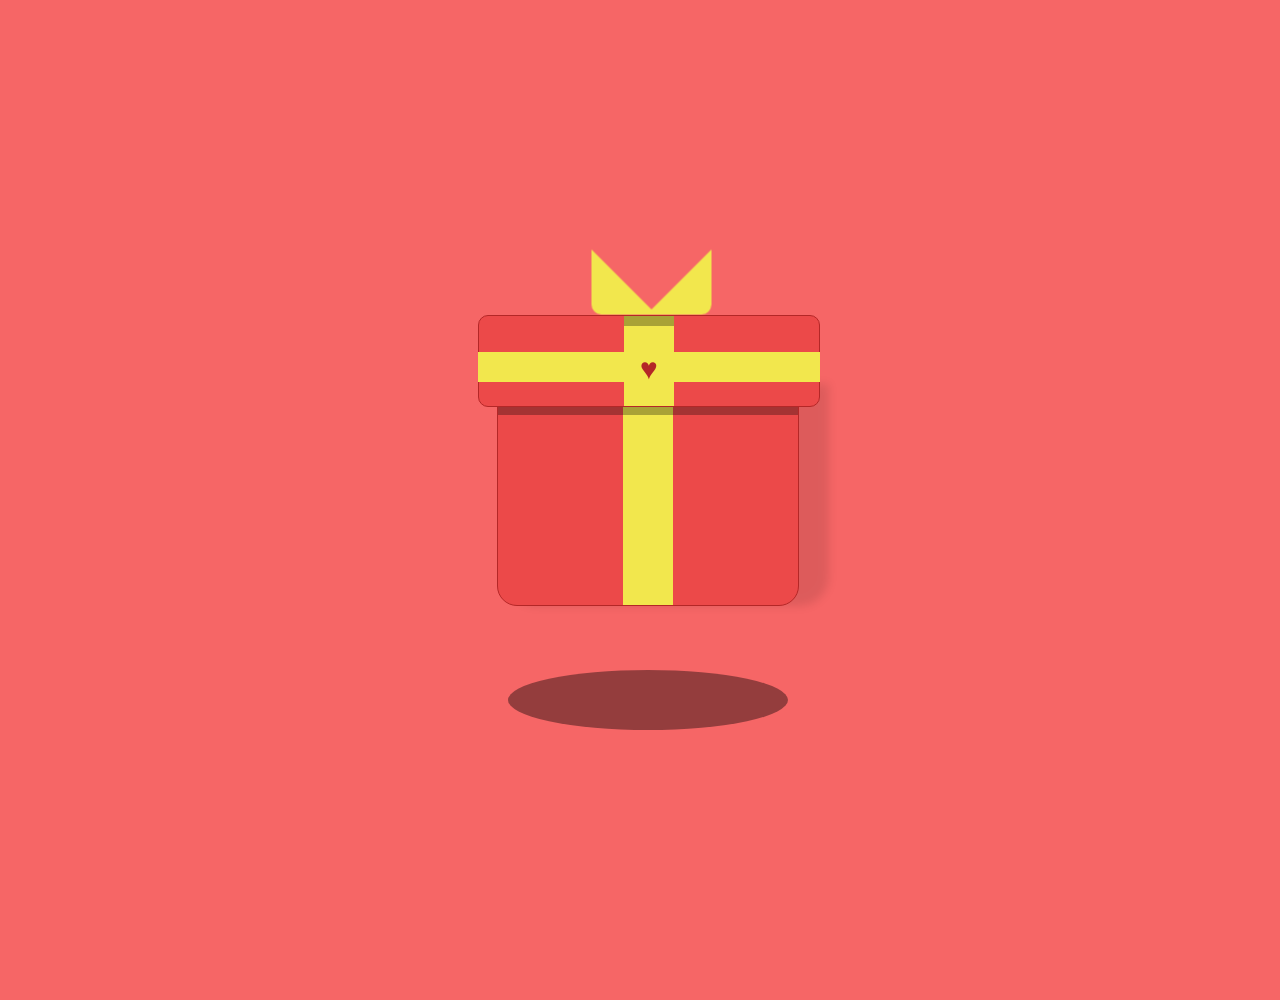
==== happyBirthDay/index.html @ b7a2c421 "sn" ====
<!DOCTYPE html>
<html lang="en">
<head>
    <meta charset="UTF-8">
    <meta name="viewport" content="width=device-width, initial-scale=1.0">
    <script type="module" src="./js/main.js"></script>
    <link rel="stylesheet" href="stylecss/style.css">
    <title>Sinh nhaat vui ve</title>
</head>
<body>
    <div class="container">
        <div id="wrapper">

            <div class="letter">
                <div class="heading">Happy birthday </div>
                <div class="img">
                    <img src="./img/2.gif" class="img1">
                    <img src="./img/2.gif" class="img2">
                </div>
                <div id="cake">
                    <div class="cake1"></div>
                    <div class="cake2"></div>
                    <div class="candle"></div>
                    <div class="holder"></div>
                    <div class="chocolate"></div>
                    <div class="flame"></div>
                </div>
                    
            </div>
        </div>
        <div class="gift_box">
            <div class="click">
                <div class="open"></div>
            </div>
        </div>
        <div class="shadow"></div>
        
        
    </div>
</body>
</html>
---- happyBirthDay/stylecss/style.css ----
body {
    background-color: rgb(246, 102, 102);
    min-height: 100vh;
    max-width: 500vw;
}
.drop {
    position: absolute;
    top: -10%;
    width: 20px;
    height: 50px;
    /* border-radius: 60%; */
    box-shadow: inset -10px 0px rgba(0, 0, 0, 0.3);
    background-color: #b42727;
    z-index: 2;
    animation: balloon 1s  forwards;
}
@keyframes balloon {
    0%{
        transform: translateY(0);
    }
    100%{
        transform: translateY(-200px);
    }
    0%{}
}
/* .drop::before {
    content: "";
    position: absolute;
    border-bottom: 10px solid #b42727;
    border-top: 30px solid transparent;
    border-left: 10px solid transparent;
    border-right: 10px solid transparent;
    top: 47px;
    left: 25px;
    z-index: 1;
}
.drop::after {
    content: "";
    position: absolute;
    width: 1px;
    height: 70px;
    background-color: aliceblue;
    left: 33px;
    top: 80px;
    z-index: 0;
} */
.container {
    width: 100%;
    height: 100%;
    display: flex;
    justify-content: center;
    align-items: center;
    position: absolute;
    top: 100px;
}
.container .gift_box {
    position: absolute;
    background-color: rgb(236, 73, 73);
    height: 200px;
    width: 300px;
    animation: gift 4s infinite forwards;
    border: 1px solid #b42727;
    border-bottom-left-radius: 20px;
    border-bottom-right-radius: 20px;
    box-shadow: 20px -10px 10px 10px rgba(0, 0, 0, 0.1);
}

@keyframes gift {
    0%{
        transform: translateY(-45px) rotateY(0deg);
    }
    50%{
        transform: translateY(0px) rotateY(30deg) ;
    }
    100%{transform: translateY(-45px) rotateY(0deg) ;
}
}
.gift_box::before {
    content: "";
    position: absolute;
    width: 50px;
    height: 200px;
    background-color: rgb(242, 231, 77);
    left: 125px;
}
.gift_box::after {
    content: "";
    position: absolute;
    box-shadow: inset 0 10px rgba(0, 0, 0, 0.3);
    width: 100%;
    height: 200px;
}

.click {
    position: absolute;
    background: rgb(236, 73, 73);
    height: 200px;
    width: 340px;
    height: 90px;
    border-radius: 10px;
    top: -90px;
    left: -20px;
    cursor: pointer;
    z-index: 1;
    border: 1px solid #b42727;
    /* background-color: #e06489; */


}
.click.active {
    animation: active 2s forwards;
}
.open {
    width: 30px;
    height: 30px;
    position: absolute;
    left: 40%;
    top: 40%;
    font-size: 30px;
    font-weight: bold;
    color: #291f1f;
}
.open::before {
    content: "♥️";
    position: absolute;
    width: 342px;
    height: 30px;
    background-color: rgb(242, 231, 77);
    left: -137px;
    text-align: center;
    color: #b42727;
}
@keyframes active {
    0%{
        transform:  translateY(0px) rotate(0deg);
        opacity: 1;
    }
    100%{
        transform:  translateY(-250px) rotate(-60deg) translateX(-100px) translateY(-100px);
        opacity: 0;
    }
}
.click::before {
    content: '';
    position: absolute;
    width: 50px;
    height: 90px;
    background-color: rgb(242, 231, 77);
    left: 145px;
    box-shadow: inset 0 10px rgba(0, 0, 0, 0.3);

}
.click::after {
    content: "";
    position: absolute;
    width: 5px;
    height: 0;
    border-bottom: 60px solid rgb(242, 231, 77);
    border-bottom-left-radius: 10px;
    border-top-left-radius: 10px;
    border-top: 60px solid rgb(242, 231, 77);
    border-left: 0px solid transparent;
    border-right: 60px solid transparent;
    transform: rotate(-90deg);
    top: -94px;
    left: 140px;
    box-shadow: inset 10px 10px 10px rgba(0, 0, 0, 0.3);

}
.shadow {
    width: 280px;
    height: 60px;
    background-color: rgba(0, 0, 0, 0.4);
    border-radius: 60%;
    margin-top: 300px;
    animation: shadow 4s infinite;
    
}
@keyframes shadow {
    0%{
        transform: translateY(0px) rotateY(30deg);
    }
    50%{
        transform: translateY(-20px) rotateY(0deg);
    }
    100%{transform: translateY(0px) rotateY(30deg);
    }
}
.letter {
    opacity: 0;
}
.heading {
    position: absolute;
    top: 0px;
    z-index: 15;
    font-family: cursive;
    font-weight: bold;
    font-size: 70px;
    color: #b42727;
    left: 40%;
}
.img{
    /* background-color: #b42727; */
    position: absolute;
    top: 100px;
    left: 40%;
    height: 500px;
    width: 500px;

}
.img .img1, .img2 {
    height: 300px;
    width: auto;
    top: 250px;
}
.img .img1 {
    position: absolute;
    /* background-color: aquamarine; */
    transform: rotate(-270deg);
    left: -50%;
}
.img .img2 {
    position: absolute;
    right: -50%;
}
#cake {
    position: absolute;
    top: 45%;
    left: 42%;
}
#cake .holder {
    background-color: aliceblue;
    width: 450px;
    height: 150px;
    border-radius: 60%;
    position: absolute;
}
.cake1 {
    background-color: rgb(243, 216, 180);
    position: absolute;
    width: 350px;
    height: 150px;
    left: 50px;
    top: -30px;
    z-index: 1;
    border-bottom-left-radius: 60%;
    border-bottom-right-radius: 60%;
    /* box-shadow: inset -70px 2px rgba(245, 243, 243, 0.7); */
}
.cake1::before {
    content: "";
    position: absolute;
    background-color: rgb(131, 91, 30);
    height: 100px;
    width: 350px;
    top: -50px;
    border-radius: 60%;
    z-index: 4;
    
}
.cake2 {
    background-color: rgb(243, 216, 180);
    position: absolute;
    width: 300px;
    height: 100px;
    left: 75px;
    top: -100px;
    z-index: 6;
    border-bottom-left-radius: 55%;
    border-bottom-right-radius: 55%;
}
.cake2::before {
    content: "";
    text-align: center;
    position: absolute;
    background-color: rgb(245, 199, 138);
    height: 100px;
    width: 300px;
    top: -50px;
    border-radius: 60%;
    z-index: 5;
}
.cake2::after {
    content: "";
    position: absolute;
    width: 40px;
    height: 50px;
    background-color: rgb(231, 71, 71);
    border-radius: 50% 50% 50% 50%/ 0 0 100% 100%;
    box-shadow: 30px 20px rgb(231, 71, 71), 60px 10px rgb(231, 71, 71), 90px 20px rgb(231, 71, 71), 130px 35px rgb(231, 71, 71), 160px 20px rgb(231, 71, 71), 190px 20px rgb(231, 71, 71),220px 10px rgb(231, 71, 71),250px 20px rgb(231, 71, 71), 260px 2px rgb(231, 71, 71);

}
.chocolate {
    position: absolute;
    width: 60px;
    height: 60px;
    background-color: rgb(131, 91, 30);
    border-radius: 50% 50% 50% 50%/ 0% 0% 100% 100%;
    left: 50px;
    top: -30px;
    z-index: 1;
    box-shadow: 50px 20px rgb(131, 91, 30), 100px 10px rgb(131, 91, 30), 150px 30px rgb(131, 91, 30), 200px 20px rgb(131, 91, 30), 250px 35px rgb(131, 91, 30), 290px 0px rgb(131, 91, 30);
}
.candle {
    position: absolute;
    z-index: 7;
    background-color: #f09d9d;
    height: 100px;
    width: 20px;
    top: -210px;
    left: 210px;
    border-radius: 5px;
}
.flame {
    position: absolute;
    width: 5px;
    height: 40px;
    background-color: #000000;
    top: -250px;
    left: 217px;
    z-index: 8;
}
.flame::before {
    content: "";
    position: absolute;
    width: 20px;
    height: 45px;
    background-color: #e67d38;
    border-radius: 60%;
    top: -15px;
    left: -7px;
    box-shadow: 0px -10px 20px 10px #f0875d;
    
}
.flame::after {
    content: "";
    position: absolute;
    width: 20px;
    height: 45px;
    background-color: #eb6c17;
    border-radius: 60%;
    top: -15px;
    left: -7px;
    box-shadow: 0px -10px 20px 10px #e2551d;
    animation: flame 1s infinite;
    
}
@keyframes flame {
    0%{
        transform: rotateY(-90deg) scale(0.4);
    }
    100%{
        transform: scale(0.6);
    }
}
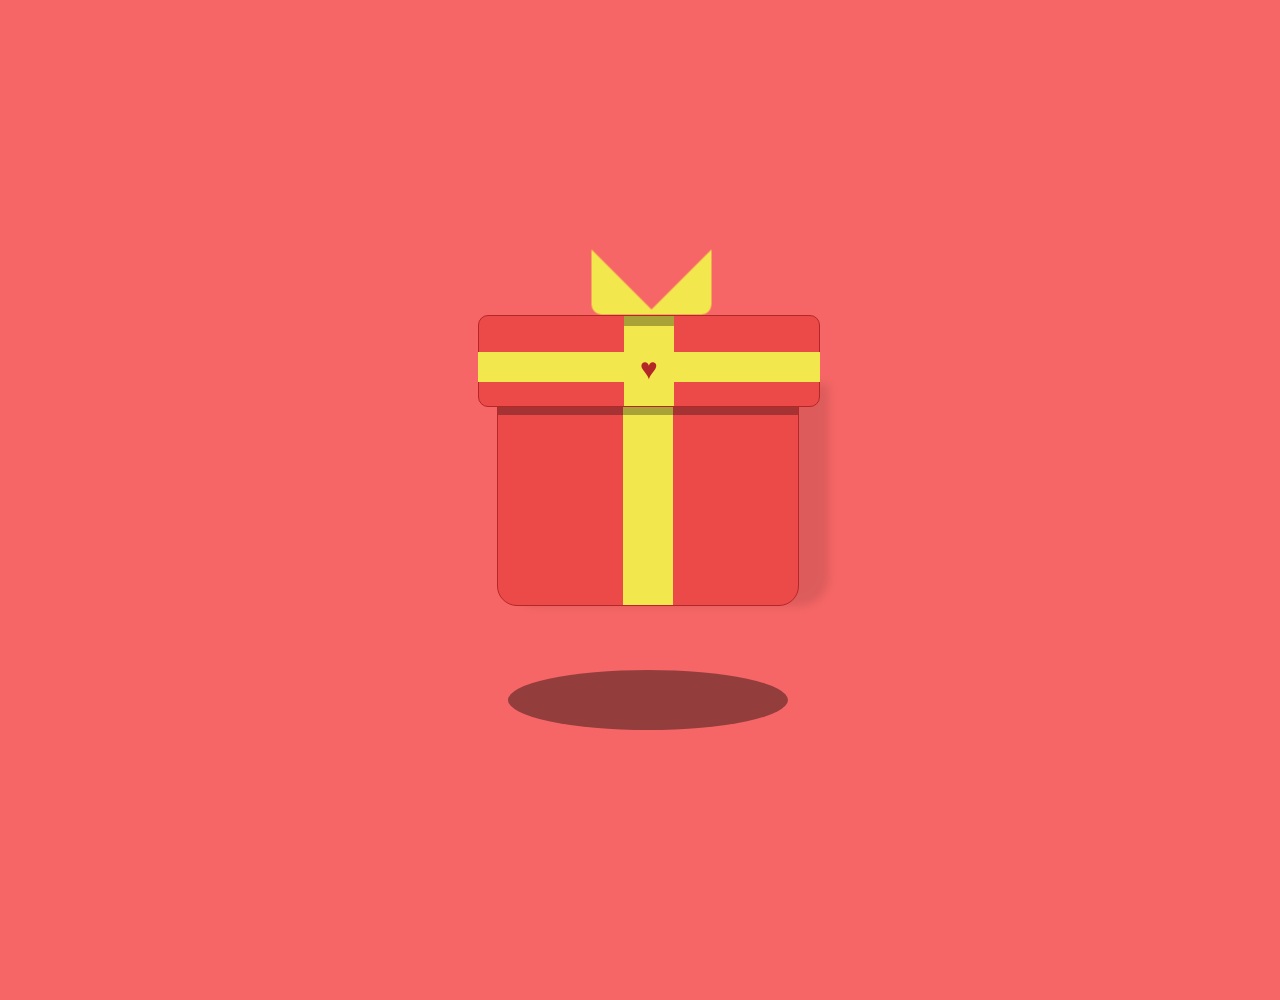
==== commit afd802a8: "happy" ====
--- a/happyBirthDay/index.html
+++ b/happyBirthDay/index.html
@@ -12,7 +12,7 @@
         <div id="wrapper">
 
             <div class="letter">
-                <div class="heading">Happy birthday </div>
+                <div class="heading">Happy Birthday🎂</div>
                 <div class="img">
                     <img src="./img/2.gif" class="img1">
                     <img src="./img/2.gif" class="img2">
@@ -20,12 +20,18 @@
                 <div id="cake">
                     <div class="cake1"></div>
                     <div class="cake2"></div>
+                    <div class="cake3"></div>
                     <div class="candle"></div>
                     <div class="holder"></div>
                     <div class="chocolate"></div>
                     <div class="flame"></div>
                 </div>
-                    
+                <div class="card"></div>
+                        <div class="card text">
+                            <h1>Lời nhắn !</h1>
+                            <h4>Chúc bạn có một buoiir sinh nhật thật hạnh phúc. Chúc bạn ngày càng xinh đẹp hơn ở tuổi 21
+                            </h4>
+                        </div>                    
             </div>
         </div>
         <div class="gift_box">
--- a/happyBirthDay/stylecss/style.css
+++ b/happyBirthDay/stylecss/style.css
@@ -2,49 +2,31 @@
 body {
     background-color: rgb(246, 102, 102);
     min-height: 100vh;
-    max-width: 500vw;
+    max-width: 700px;
+    /* position: relative; */
 }
 .drop {
     position: absolute;
     top: -10%;
-    width: 20px;
-    height: 50px;
+    /* width: 50px;
+    height: 50px; */
     /* border-radius: 60%; */
-    box-shadow: inset -10px 0px rgba(0, 0, 0, 0.3);
-    background-color: #b42727;
-    z-index: 2;
-    animation: balloon 1s  forwards;
+    /* background-color: #b42727; */
+    z-index: 0;
+    animation: balloon 10s  forwards;
 }
 @keyframes balloon {
     0%{
-        transform: translateY(0);
+        transform: translateY(0) rotate(90deg);
+    }
+    90%{
+        transform: translateY(1000px) rotate(-90deg);
     }
     100%{
-        transform: translateY(-200px);
-    }
-    0%{}
-}
-/* .drop::before {
-    content: "";
-    position: absolute;
-    border-bottom: 10px solid #b42727;
-    border-top: 30px solid transparent;
-    border-left: 10px solid transparent;
-    border-right: 10px solid transparent;
-    top: 47px;
-    left: 25px;
-    z-index: 1;
-}
-.drop::after {
-    content: "";
-    position: absolute;
-    width: 1px;
-    height: 70px;
-    background-color: aliceblue;
-    left: 33px;
-    top: 80px;
-    z-index: 0;
-} */
+        opacity: 0;
+    }
+}
+
 .container {
     width: 100%;
     height: 100%;
@@ -189,6 +171,7 @@
 }
 .letter {
     opacity: 0;
+    /* position: absolute; */
 }
 .heading {
     position: absolute;
@@ -197,11 +180,11 @@
     font-family: cursive;
     font-weight: bold;
     font-size: 70px;
-    color: #b42727;
+    color: #e22f2f;
     left: 40%;
+    /* text-transform: uppercase; */
 }
 .img{
-    /* background-color: #b42727; */
     position: absolute;
     top: 100px;
     left: 40%;
@@ -228,6 +211,7 @@
     position: absolute;
     top: 45%;
     left: 42%;
+    opacity: 1;
 }
 #cake .holder {
     background-color: aliceblue;
@@ -251,7 +235,7 @@
 .cake1::before {
     content: "";
     position: absolute;
-    background-color: rgb(131, 91, 30);
+    background-color: rgb(51, 36, 12);
     height: 100px;
     width: 350px;
     top: -50px;
@@ -274,7 +258,7 @@
     content: "";
     text-align: center;
     position: absolute;
-    background-color: rgb(245, 199, 138);
+    background-color: rgb(238, 219, 165);
     height: 100px;
     width: 300px;
     top: -50px;
@@ -291,24 +275,55 @@
     box-shadow: 30px 20px rgb(231, 71, 71), 60px 10px rgb(231, 71, 71), 90px 20px rgb(231, 71, 71), 130px 35px rgb(231, 71, 71), 160px 20px rgb(231, 71, 71), 190px 20px rgb(231, 71, 71),220px 10px rgb(231, 71, 71),250px 20px rgb(231, 71, 71), 260px 2px rgb(231, 71, 71);
 
 }
+.cake3 {
+    position: absolute;
+    width: 250px;
+    height: 70px;
+    background-color: rgb(238, 128, 128);
+    z-index: 7;
+    border-bottom-left-radius: 60%;
+    border-bottom-right-radius: 60%;
+    top: -150px;
+    left: 100px;
+    
+}
+.cake3::before {
+    position: absolute;
+    content: "";
+    z-index: 8;
+    height: 50px;
+    width: 250px;
+    background-color: #f3dcaa;
+    border-radius: 60%;
+    top: -25px;
+}
+.cake3::after {
+    content: "";
+    position: absolute;
+    width: 60px;
+    height: 30px;
+    background-color: rgb(231, 71, 71);
+    border-radius: 50% 50% 50% 50%/ 0 0 100% 100%;
+    box-shadow: 50px 20px rgb(231, 71, 71), 100px 10px rgb(231, 71, 71), 150px 15px rgb(231, 71, 71), 190px 0px rgb(231, 71, 71);
+}
 .chocolate {
     position: absolute;
     width: 60px;
     height: 60px;
-    background-color: rgb(131, 91, 30);
+    background-color: rgb(51, 36, 12);
     border-radius: 50% 50% 50% 50%/ 0% 0% 100% 100%;
     left: 50px;
     top: -30px;
     z-index: 1;
-    box-shadow: 50px 20px rgb(131, 91, 30), 100px 10px rgb(131, 91, 30), 150px 30px rgb(131, 91, 30), 200px 20px rgb(131, 91, 30), 250px 35px rgb(131, 91, 30), 290px 0px rgb(131, 91, 30);
+    box-shadow: 50px 20px rgb(51, 36, 12), 100px 10px rgb(51, 36, 12), 150px 30px rgb(51, 36, 12), 200px 20px rgb(51, 36, 12), 250px 35px rgb(51, 36, 12), 290px 0px rgb(51, 36, 12);
 }
 .candle {
     position: absolute;
     z-index: 7;
-    background-color: #f09d9d;
+    background-color: #dd3a3a;
     height: 100px;
     width: 20px;
-    top: -210px;
+    top: -250px;
     left: 210px;
     border-radius: 5px;
 }
@@ -317,7 +332,7 @@
     width: 5px;
     height: 40px;
     background-color: #000000;
-    top: -250px;
+    top: -290px;
     left: 217px;
     z-index: 8;
 }
@@ -354,7 +369,80 @@
         transform: scale(0.6);
     }
 }
-
-
-
-
+.card {
+    position: absolute;
+    height: 40px;
+    width: 50px;
+    background-color: #e22f2f;
+    z-index: 20;
+    animation: card 1s infinite;
+    left: 51%;
+
+}
+.card::before {
+    content: "";
+    position: absolute;
+    border-bottom: 10px solid transparent;
+    border-top: 20px solid #f09d9d;
+    border-left: 25px solid transparent;
+    border-right: 25px solid transparent;
+}
+
+@keyframes card {
+    0%{
+        transform: rotate(0);
+    }
+    15%{
+        transform: rotate(-10deg);
+    }
+    30%{
+        transform: rotate(-20deg);
+    }
+    45%{
+        transform: rotate(10deg);
+    }
+    60%{
+        transform: rotate(0deg);
+    }
+    75%{
+        transform: rotate(10deg);
+    }
+    90%{
+        transform: rotate(20deg);
+    }
+    100%{
+        transform: rotate(0deg);
+    }
+    
+}
+.text {
+    position: absolute;
+    z-index: 20;
+    width: 300px;
+    height: 400px;
+    background-color: rgb(238, 195, 206);
+    top: 0px;
+    left: 45%;
+    border-radius: 5px;
+    box-shadow: 0px 0px 50px 5px rgba(247, 82, 82, 0.7);
+    font-size: 20px;
+    font-family: cursive;
+    color: rgb(248, 84, 84);
+    text-align: center;
+    opacity: 0;
+
+
+
+}
+
+h4 {
+    text-align: left;
+    font-size: 15px;
+    color: #000;
+}
+
+
+
+
+
+
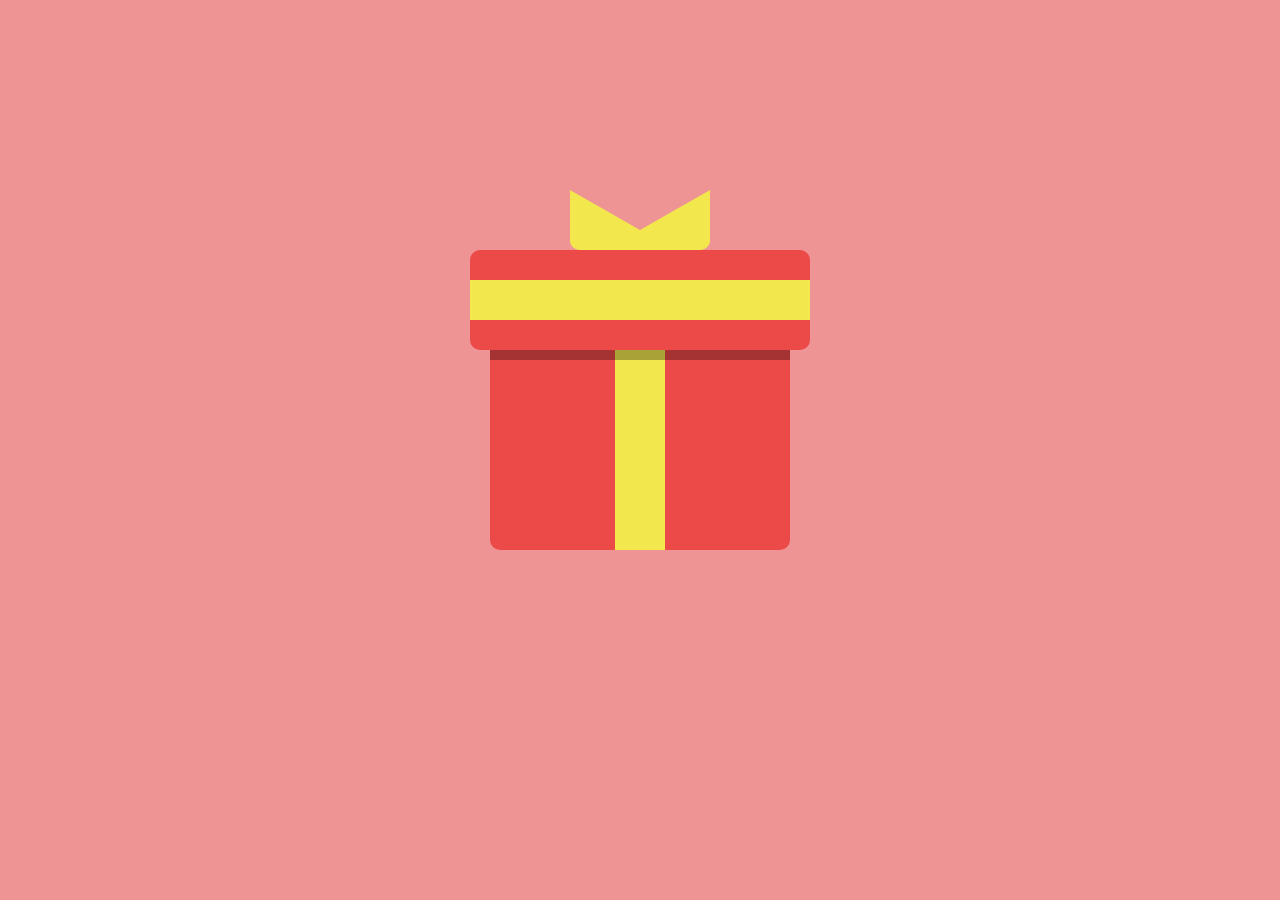
==== commit 05b649d4: "sn" ====
--- a/happyBirthDay/index.html
+++ b/happyBirthDay/index.html
@@ -9,39 +9,35 @@
 </head>
 <body>
     <div class="container">
-        <div id="wrapper">
+        <div class="letter">
+            <div class="heading">Happy Birthday🎂</div>
+            <div class="img">
+                <!-- <img src="./img/2.gif" class="img1">
+                <img src="./img/2.gif" class="img2"> -->
+            </div>
+            <div class="cake">
+                <div class="cake1"></div>
+                <div class="cake2"></div>
+                <div class="cake3"></div>
+                <div class="candle"></div>
+                <div class="holder"></div>
+                <div class="flame"></div>
+            </div>
+            <div class="card"></div>
+                    <div class="card text">
+                        <h1>Lời nhắn !</h1>
+                        <h4>Chúc bạn có một buoiir sinh nhật thật hạnh phúc. Chúc bạn ngày càng xinh đẹp hơn ở tuổi 21
+                        </h4>
+                    </div>                    
+        </div>
 
-            <div class="letter">
-                <div class="heading">Happy Birthday🎂</div>
-                <div class="img">
-                    <img src="./img/2.gif" class="img1">
-                    <img src="./img/2.gif" class="img2">
-                </div>
-                <div id="cake">
-                    <div class="cake1"></div>
-                    <div class="cake2"></div>
-                    <div class="cake3"></div>
-                    <div class="candle"></div>
-                    <div class="holder"></div>
-                    <div class="chocolate"></div>
-                    <div class="flame"></div>
-                </div>
-                <div class="card"></div>
-                        <div class="card text">
-                            <h1>Lời nhắn !</h1>
-                            <h4>Chúc bạn có một buoiir sinh nhật thật hạnh phúc. Chúc bạn ngày càng xinh đẹp hơn ở tuổi 21
-                            </h4>
-                        </div>                    
-            </div>
-        </div>
         <div class="gift_box">
             <div class="click">
                 <div class="open"></div>
             </div>
         </div>
+
         <div class="shadow"></div>
-        
-        
     </div>
 </body>
 </html>
--- a/happyBirthDay/stylecss/style.css
+++ b/happyBirthDay/stylecss/style.css
@@ -1,10 +1,50 @@
 
 body {
-    background-color: rgb(246, 102, 102);
+    background-color: rgb(238, 148, 148);
     min-height: 100vh;
-    max-width: 700px;
-    /* position: relative; */
-}
+    max-width: 100%;
+    margin: 0;
+    padding: 0;
+    overflow-x: hidden; /* tránh tràn ngang */
+    position: relative;
+}
+@media (max-width: 768px) {
+
+    .container  {
+        width: 100%;
+        display: flex;
+        justify-content: center;
+        /* left: 0%; */
+    }
+    .gift_box {
+        left: 10%;
+    }
+    .text {
+        width: 90%;
+        left: 0%;
+    }
+
+    .heading {
+        font-size: 40px;
+        left: 10%;
+    }
+
+    .img {
+        width: 90%;
+        height: auto;
+        left: 5%;
+    }
+
+    .cake {
+        
+        left: -50%;
+    }
+
+    .card {
+        left: 40%;
+    }
+}
+
 .drop {
     position: absolute;
     top: -10%;
@@ -34,29 +74,17 @@
     justify-content: center;
     align-items: center;
     position: absolute;
-    top: 100px;
-}
-.container .gift_box {
-    position: absolute;
+}
+.gift_box{
+    position: absolute;
+    width: 300px;
+    height: 200px;
     background-color: rgb(236, 73, 73);
-    height: 200px;
-    width: 300px;
-    animation: gift 4s infinite forwards;
-    border: 1px solid #b42727;
-    border-bottom-left-radius: 20px;
-    border-bottom-right-radius: 20px;
-    box-shadow: 20px -10px 10px 10px rgba(0, 0, 0, 0.1);
-}
-
-@keyframes gift {
-    0%{
-        transform: translateY(-45px) rotateY(0deg);
-    }
-    50%{
-        transform: translateY(0px) rotateY(30deg) ;
-    }
-    100%{transform: translateY(-45px) rotateY(0deg) ;
-}
+    border-bottom-left-radius: 10px;
+    border-bottom-right-radius: 10px;
+    display: flex;
+    justify-content: center;
+    opacity: 1;
 }
 .gift_box::before {
     content: "";
@@ -64,55 +92,58 @@
     width: 50px;
     height: 200px;
     background-color: rgb(242, 231, 77);
-    left: 125px;
+    z-index: 1;
+
+    
 }
 .gift_box::after {
     content: "";
     position: absolute;
-    box-shadow: inset 0 10px rgba(0, 0, 0, 0.3);
-    width: 100%;
+    width: 300px;
     height: 200px;
+    box-shadow: inset 0px 10px rgba(0, 0, 0, 0.3);
+    z-index: 2;
 }
 
 .click {
     position: absolute;
-    background: rgb(236, 73, 73);
-    height: 200px;
+    height: 100px;
     width: 340px;
-    height: 90px;
+    background-color: rgb(236, 73, 73);
+    z-index: 3;
+    top: -100px;
+    cursor: pointer;
     border-radius: 10px;
-    top: -90px;
-    left: -20px;
-    cursor: pointer;
-    z-index: 1;
-    border: 1px solid #b42727;
-    /* background-color: #e06489; */
-
-
+    display: flex;
+    justify-content: center;
+    
 }
 .click.active {
+    transform: translateY(-100px);
     animation: active 2s forwards;
-}
-.open {
-    width: 30px;
-    height: 30px;
-    position: absolute;
-    left: 40%;
-    top: 40%;
-    font-size: 30px;
-    font-weight: bold;
-    color: #291f1f;
-}
-.open::before {
-    content: "♥️";
-    position: absolute;
-    width: 342px;
-    height: 30px;
+
+}
+.click::before {
+    content: "";
+    position: absolute;
+    width: 340px;
+    height: 40px;
     background-color: rgb(242, 231, 77);
-    left: -137px;
-    text-align: center;
-    color: #b42727;
-}
+    top: 30%;
+}
+.click::after {
+    position: absolute;
+    content: "";
+    border-left: 70px solid rgb(242, 231, 77);
+    border-right: 70px solid rgb(242, 231, 77);
+    border-top: 40px solid transparent;
+    border-bottom: 20px solid rgb(242, 231, 77);
+    top: -60px;
+    border-bottom-left-radius: 10px;
+    border-bottom-right-radius: 10px;
+
+}
+
 @keyframes active {
     0%{
         transform:  translateY(0px) rotate(0deg);
@@ -123,97 +154,26 @@
         opacity: 0;
     }
 }
-.click::before {
-    content: '';
-    position: absolute;
-    width: 50px;
-    height: 90px;
-    background-color: rgb(242, 231, 77);
-    left: 145px;
-    box-shadow: inset 0 10px rgba(0, 0, 0, 0.3);
-
-}
-.click::after {
-    content: "";
-    position: absolute;
-    width: 5px;
-    height: 0;
-    border-bottom: 60px solid rgb(242, 231, 77);
-    border-bottom-left-radius: 10px;
-    border-top-left-radius: 10px;
-    border-top: 60px solid rgb(242, 231, 77);
-    border-left: 0px solid transparent;
-    border-right: 60px solid transparent;
-    transform: rotate(-90deg);
-    top: -94px;
-    left: 140px;
-    box-shadow: inset 10px 10px 10px rgba(0, 0, 0, 0.3);
-
-}
-.shadow {
-    width: 280px;
-    height: 60px;
-    background-color: rgba(0, 0, 0, 0.4);
-    border-radius: 60%;
-    margin-top: 300px;
-    animation: shadow 4s infinite;
-    
-}
-@keyframes shadow {
-    0%{
-        transform: translateY(0px) rotateY(30deg);
-    }
-    50%{
-        transform: translateY(-20px) rotateY(0deg);
-    }
-    100%{transform: translateY(0px) rotateY(30deg);
-    }
-}
+
 .letter {
+    width: 100%;
+    height: 100%;
+    display: flex;
+    justify-content: center;
+    position: absolute;
+    background-color: #521a1a;
+    top: 0;
+    left: 0;
     opacity: 0;
-    /* position: absolute; */
-}
-.heading {
-    position: absolute;
-    top: 0px;
-    z-index: 15;
-    font-family: cursive;
-    font-weight: bold;
-    font-size: 70px;
-    color: #e22f2f;
+
+}
+
+.cake {
+    position: absolute;
+    top: 50%;
     left: 40%;
-    /* text-transform: uppercase; */
-}
-.img{
-    position: absolute;
-    top: 100px;
-    left: 40%;
-    height: 500px;
-    width: 500px;
-
-}
-.img .img1, .img2 {
-    height: 300px;
-    width: auto;
-    top: 250px;
-}
-.img .img1 {
-    position: absolute;
-    /* background-color: aquamarine; */
-    transform: rotate(-270deg);
-    left: -50%;
-}
-.img .img2 {
-    position: absolute;
-    right: -50%;
-}
-#cake {
-    position: absolute;
-    top: 45%;
-    left: 42%;
-    opacity: 1;
-}
-#cake .holder {
+}
+.cake .holder {
     background-color: aliceblue;
     width: 450px;
     height: 150px;
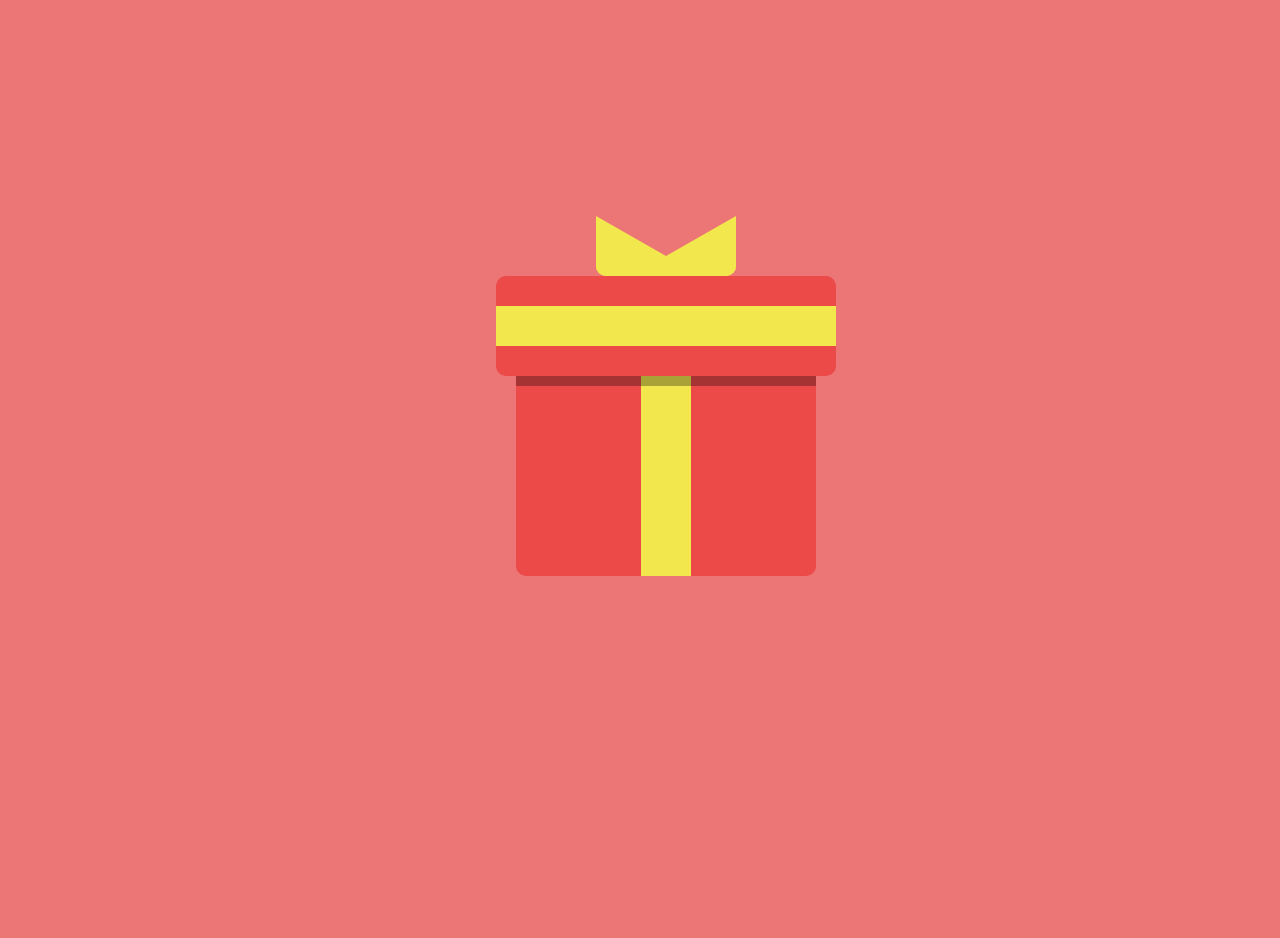
==== commit 20bc9ef2: "sn" ====
--- a/happyBirthDay/index.html
+++ b/happyBirthDay/index.html
@@ -24,11 +24,7 @@
                 <div class="flame"></div>
             </div>
             <div class="card"></div>
-                    <div class="card text">
-                        <h1>Lời nhắn !</h1>
-                        <h4>Chúc bạn có một buoiir sinh nhật thật hạnh phúc. Chúc bạn ngày càng xinh đẹp hơn ở tuổi 21
-                        </h4>
-                    </div>                    
+                    <          
         </div>
 
         <div class="gift_box">
--- a/happyBirthDay/stylecss/style.css
+++ b/happyBirthDay/stylecss/style.css
@@ -1,61 +1,49 @@
 
 body {
-    background-color: rgb(238, 148, 148);
+    background-color: rgb(236, 117, 117);
     min-height: 100vh;
-    max-width: 100%;
+    width: 100%;
     margin: 0;
-    padding: 0;
+    padding: 1vw;
     overflow-x: hidden; /* tránh tràn ngang */
     position: relative;
+    /* display: flex;
+    justify-content: center; */
 }
 @media (max-width: 768px) {
-
     .container  {
         width: 100%;
         display: flex;
         justify-content: center;
         /* left: 0%; */
     }
+    .letter {
+        left: 10%;
+
+    }
     .gift_box {
         left: 10%;
     }
-    .text {
-        width: 90%;
-        left: 0%;
-    }
-
-    .heading {
-        font-size: 40px;
-        left: 10%;
-    }
-
-    .img {
-        width: 90%;
-        height: auto;
-        left: 5%;
-    }
-
     .cake {
-        
-        left: -50%;
-    }
-
-    .card {
-        left: 40%;
-    }
+    top: 25%;
+    left: 50%;
+    transform: translate(-50%, -50%);
+    width: 100%;
+    scale: 0.6; 
+    top: 0;
+}
+
+
+    
 }
 
 .drop {
     position: absolute;
     top: -10%;
-    /* width: 50px;
-    height: 50px; */
-    /* border-radius: 60%; */
-    /* background-color: #b42727; */
     z-index: 0;
-    animation: balloon 10s  forwards;
-}
-@keyframes balloon {
+    animation: heart 10s  forwards;
+}
+@keyframes heart {
     0%{
         transform: translateY(0) rotate(90deg);
     }
@@ -161,19 +149,27 @@
     display: flex;
     justify-content: center;
     position: absolute;
-    background-color: #521a1a;
     top: 0;
     left: 0;
     opacity: 0;
 
 }
-
+.heading {
+    font-size: 40px;
+    font-weight: bold;
+    font-family: cursive;
+    color: #ffffff;
+    top: 100px;
+    position: absolute;
+}
 .cake {
     position: absolute;
     top: 50%;
     left: 40%;
-}
-.cake .holder {
+    transform: translate(-70%, -50%);
+}
+
+.holder {
     background-color: aliceblue;
     width: 450px;
     height: 150px;
@@ -203,6 +199,16 @@
     z-index: 4;
     
 }
+.cake1::after {
+    content: "";
+    position: absolute;
+    background-color: rgb(51, 36, 12);
+    height: 60px;
+    width: 60px;
+    border-radius: 50% 50% 50% 50%/ 0% 0% 100% 100%;
+    box-shadow: 50px 20px rgb(51, 36, 12), 100px 40px rgb(51, 36, 12), 150px 10px rgb(51, 36, 12), 200px 20px rgb(51, 36, 12), 250px 20px rgb(51, 36, 12), 290px 3px rgb(51, 36, 12);
+    
+}
 .cake2 {
     background-color: rgb(243, 216, 180);
     position: absolute;
@@ -266,17 +272,7 @@
     border-radius: 50% 50% 50% 50%/ 0 0 100% 100%;
     box-shadow: 50px 20px rgb(231, 71, 71), 100px 10px rgb(231, 71, 71), 150px 15px rgb(231, 71, 71), 190px 0px rgb(231, 71, 71);
 }
-.chocolate {
-    position: absolute;
-    width: 60px;
-    height: 60px;
-    background-color: rgb(51, 36, 12);
-    border-radius: 50% 50% 50% 50%/ 0% 0% 100% 100%;
-    left: 50px;
-    top: -30px;
-    z-index: 1;
-    box-shadow: 50px 20px rgb(51, 36, 12), 100px 10px rgb(51, 36, 12), 150px 30px rgb(51, 36, 12), 200px 20px rgb(51, 36, 12), 250px 35px rgb(51, 36, 12), 290px 0px rgb(51, 36, 12);
-}
+
 .candle {
     position: absolute;
     z-index: 7;
@@ -393,16 +389,4 @@
 
 
 
-}
-
-h4 {
-    text-align: left;
-    font-size: 15px;
-    color: #000;
-}
-
-
-
-
-
-
+}
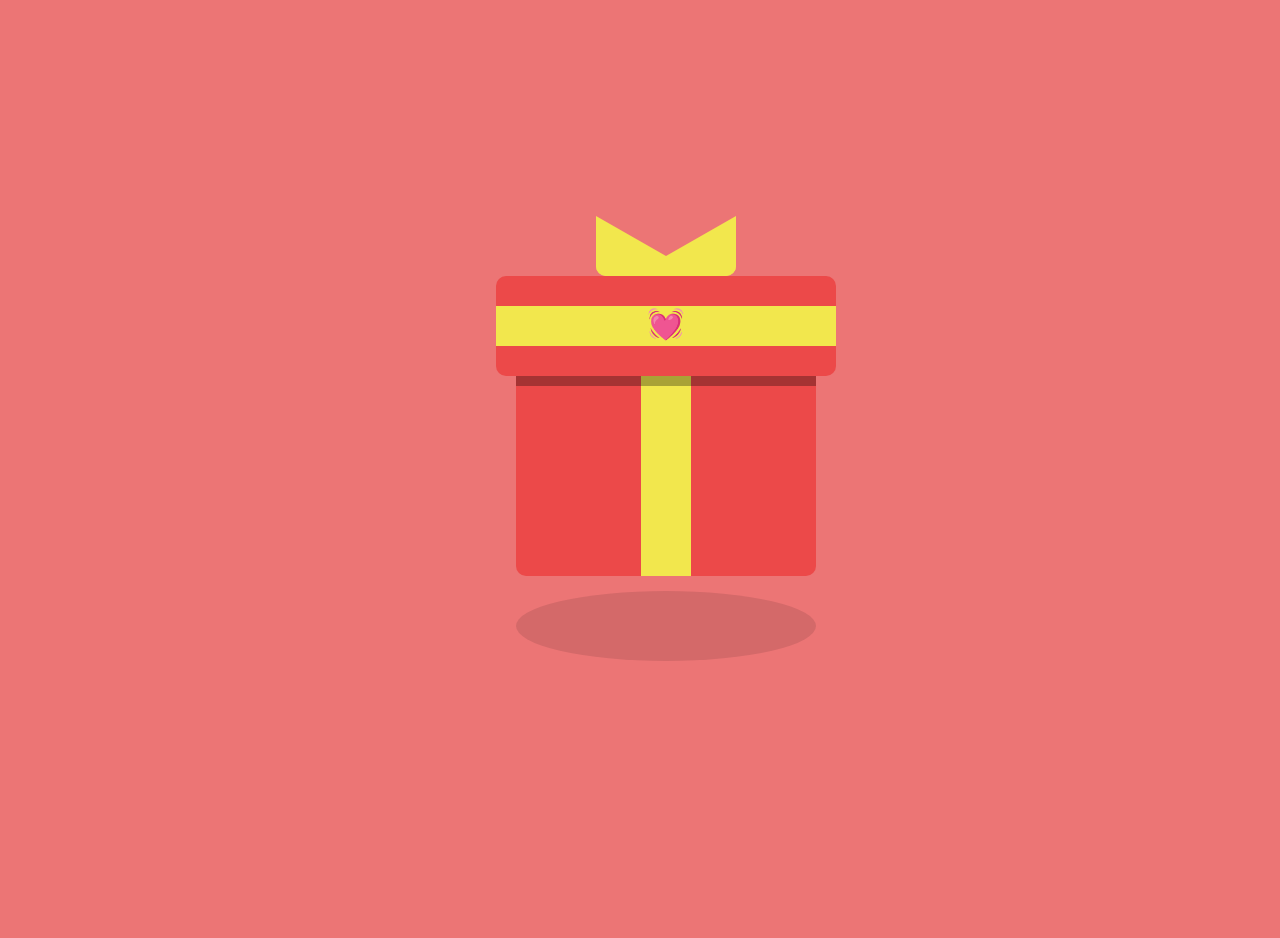
==== commit 1cd241c8: "sn" ====
--- a/happyBirthDay/index.html
+++ b/happyBirthDay/index.html
@@ -12,8 +12,8 @@
         <div class="letter">
             <div class="heading">Happy Birthday🎂</div>
             <div class="img">
-                <!-- <img src="./img/2.gif" class="img1">
-                <img src="./img/2.gif" class="img2"> -->
+                <img src="./img/2.gif" class="img1">
+                <img src="./img/2.gif" class="img2">
             </div>
             <div class="cake">
                 <div class="cake1"></div>
@@ -23,8 +23,7 @@
                 <div class="holder"></div>
                 <div class="flame"></div>
             </div>
-            <div class="card"></div>
-                    <          
+            <div class="card"></div>  
         </div>
 
         <div class="gift_box">
--- a/happyBirthDay/stylecss/style.css
+++ b/happyBirthDay/stylecss/style.css
@@ -25,13 +25,29 @@
         left: 10%;
     }
     .cake {
-    top: 25%;
-    left: 50%;
-    transform: translate(-50%, -50%);
-    width: 100%;
-    scale: 0.6; 
-    top: 0;
-}
+        top: 25%;
+        left: 50%;
+        transform: translate(-50%, -50%);
+        width: 100%;
+        scale: 0.6; 
+        top: 0;
+    }
+
+    .img1, .img2 {
+        width: 400px;
+        height: auto;
+        position: absolute;
+        bottom: 20%;
+        z-index: 10;
+        left: -70px;
+        margin-left: -70px;
+        margin-bottom: -100px;
+    
+    }
+    .img1 {
+        position: absolute;
+        left: -300px;
+    }
 
 
     
@@ -73,6 +89,19 @@
     display: flex;
     justify-content: center;
     opacity: 1;
+    animation: gift 4s infinite ;
+}
+@keyframes gift {
+    0%{
+        transform: translateY(0px) scaleX(0.8);
+    }    
+    50%{
+        transform: translateY(50px) scaleX(1);
+    }    
+
+    100%{
+        transform: translateY(0px) scaleX(0.8);
+    }
 }
 .gift_box::before {
     content: "";
@@ -92,7 +121,26 @@
     box-shadow: inset 0px 10px rgba(0, 0, 0, 0.3);
     z-index: 2;
 }
-
+.shadow {
+    width: 300px;
+    height: 70px;
+    border-radius: 70%;
+    background-color: rgba(0, 0, 0, 0.1);
+    position: absolute;
+    bottom: 30%;
+    animation: shadow 4s infinite;
+}
+@keyframes shadow{
+    0%{
+        transform: scale(0.7);
+    }
+    50%{
+        transform: scale(0.5);
+    }
+    100%{
+        transform: scale(.7);
+    }
+}
 .click {
     position: absolute;
     height: 100px;
@@ -112,7 +160,9 @@
 
 }
 .click::before {
-    content: "";
+    content: "💓";
+    text-align: center;
+    font-size: 30px;
     position: absolute;
     width: 340px;
     height: 40px;
@@ -289,7 +339,7 @@
     height: 40px;
     background-color: #000000;
     top: -290px;
-    left: 217px;
+    left: 218px;
     z-index: 8;
 }
 .flame::before {
@@ -325,6 +375,32 @@
         transform: scale(0.6);
     }
 }
+
+.img {
+    position: absolute;
+    bottom: 25%;
+    margin-left: 100px;
+
+}
+.img1, .img2 {
+    width: 400px;
+    height: auto;
+    position: absolute;
+    bottom: 30%;
+    z-index: 10;
+    
+}
+
+
+.img1 {
+    transform: rotate(-270deg);
+    right: 120px;
+}
+/* .img2 {
+
+    left: 120px;
+} */
+
 .card {
     position: absolute;
     height: 40px;
@@ -332,14 +408,16 @@
     background-color: #e22f2f;
     z-index: 20;
     animation: card 1s infinite;
-    left: 51%;
+    left: 50%;
+    bottom: 30%;
+    cursor: pointer;
 
 }
 .card::before {
     content: "";
     position: absolute;
     border-bottom: 10px solid transparent;
-    border-top: 20px solid #f09d9d;
+    border-top: 20px solid #720f0f;
     border-left: 25px solid transparent;
     border-right: 25px solid transparent;
 }
@@ -371,22 +449,3 @@
     }
     
 }
-.text {
-    position: absolute;
-    z-index: 20;
-    width: 300px;
-    height: 400px;
-    background-color: rgb(238, 195, 206);
-    top: 0px;
-    left: 45%;
-    border-radius: 5px;
-    box-shadow: 0px 0px 50px 5px rgba(247, 82, 82, 0.7);
-    font-size: 20px;
-    font-family: cursive;
-    color: rgb(248, 84, 84);
-    text-align: center;
-    opacity: 0;
-
-
-
-}
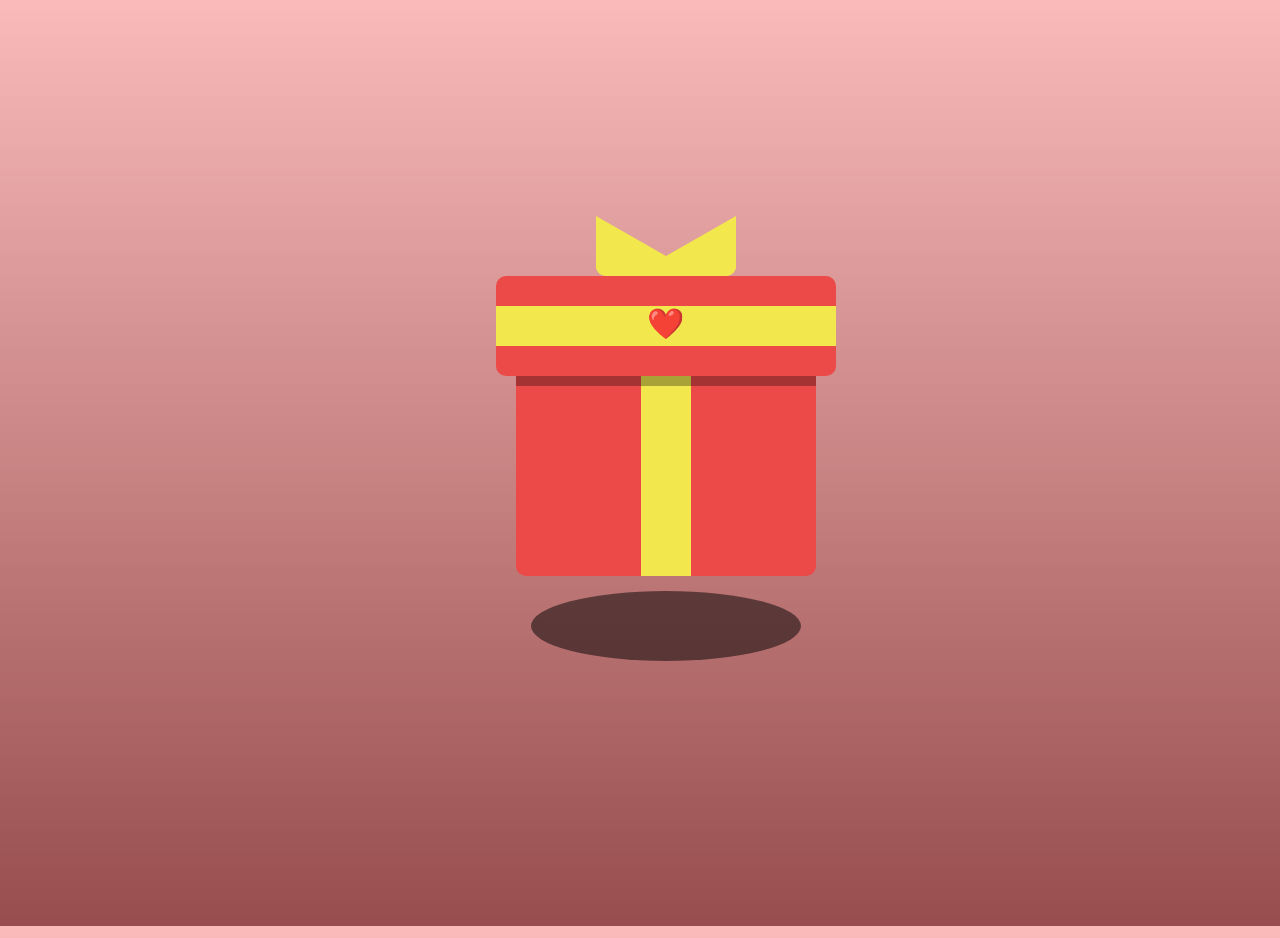
==== commit 640520bf: "sn" ====
--- a/happyBirthDay/index.html
+++ b/happyBirthDay/index.html
@@ -10,17 +10,28 @@
 <body>
     <div class="container">
         <div class="letter">
-            <div class="heading">Happy Birthday🎂</div>
+            <div class="heading">Happy Birthday🎂 <br>
+                <!-- <div class="ball balloon">S</div>
+                <div class="ball balloon">a</div>
+                <div class="ball balloon">n</div>
+                <div class="ball balloon">g</div> -->
+            </div>
             <div class="img">
                 <img src="./img/2.gif" class="img1">
                 <img src="./img/2.gif" class="img2">
             </div>
             <div class="cake">
-                <div class="cake1"></div>
+                <div class="cake1">
+                    <div class="dau"></div>
+                </div>
                 <div class="cake2"></div>
                 <div class="cake3"></div>
                 <div class="candle"></div>
-                <div class="holder"></div>
+                <div class="holder">
+                    <div class="text">
+                        Happy Birthday
+                    </div>
+                </div>
                 <div class="flame"></div>
             </div>
             <div class="card"></div>  
@@ -31,7 +42,6 @@
                 <div class="open"></div>
             </div>
         </div>
-
         <div class="shadow"></div>
     </div>
 </body>
--- a/happyBirthDay/stylecss/style.css
+++ b/happyBirthDay/stylecss/style.css
@@ -1,15 +1,23 @@
 
 body {
-    background-color: rgb(236, 117, 117);
+    /* background-color: rgb(236, 117, 117); */
+    background: linear-gradient(rgb(250, 186, 186), transparent);
+    background-color: #974d4d;
     min-height: 100vh;
     width: 100%;
     margin: 0;
     padding: 1vw;
     overflow-x: hidden; /* tránh tràn ngang */
     position: relative;
+    overflow: hidden;
+    
+
+    
+
     /* display: flex;
     justify-content: center; */
 }
+
 @media (max-width: 768px) {
     .container  {
         width: 100%;
@@ -23,6 +31,10 @@
     }
     .gift_box {
         left: 10%;
+    }
+    .shadow {
+        left: 15%;
+        margin-bottom: -50px;
     }
     .cake {
         top: 25%;
@@ -90,6 +102,7 @@
     justify-content: center;
     opacity: 1;
     animation: gift 4s infinite ;
+
 }
 @keyframes gift {
     0%{
@@ -122,23 +135,23 @@
     z-index: 2;
 }
 .shadow {
-    width: 300px;
+    width: 270px;
     height: 70px;
     border-radius: 70%;
-    background-color: rgba(0, 0, 0, 0.1);
+    background-color: rgba(0, 0, 0, 0.5);
     position: absolute;
     bottom: 30%;
     animation: shadow 4s infinite;
 }
 @keyframes shadow{
     0%{
+        transform: scale(0.8);
+    }
+    50%{
         transform: scale(0.7);
     }
-    50%{
-        transform: scale(0.5);
-    }
-    100%{
-        transform: scale(.7);
+    100%{
+        transform: scale(0.8);
     }
 }
 .click {
@@ -160,7 +173,7 @@
 
 }
 .click::before {
-    content: "💓";
+    content: "❤️";
     text-align: center;
     font-size: 30px;
     position: absolute;
@@ -202,6 +215,9 @@
     top: 0;
     left: 0;
     opacity: 0;
+    /* background: url('../img/R.gif'); */
+    background-size: cover;
+
 
 }
 .heading {
@@ -209,25 +225,83 @@
     font-weight: bold;
     font-family: cursive;
     color: #ffffff;
-    top: 100px;
-    position: absolute;
-}
+    top: 70px;
+    position: absolute;
+}
+.ball {
+    display: inline-block;
+    justify-content: center;
+
+    
+}
+.balloon {
+    width: 60px;
+    height: 70px;
+    background-color: #e22f2f;
+    border-radius: 70%;
+    box-shadow: inset -10px -10px rgba(0, 0, 0, 0.3);
+    text-align: center;
+    z-index: 2;
+    animation: balloon 2s infinite;
+}
+
+@keyframes balloon {
+    0%{
+        transform: rotate(-45deg) ;
+    }
+    50%{
+        transform: rotate(0deg) ;
+    }
+    800%{
+        transform: rotate(45deg);
+    }
+    100%{
+        transform: rotate(0deg);
+    }
+}
+.balloon:nth-child(1){
+    animation: balloon 3s infinite;
+}
+.balloon:nth-child(2){
+    animation: balloon 2s infinite;
+}
+.balloon:nth-child(3){
+    animation: balloon 5s;
+    animation-duration: initial;
+}
+.balloon:nth-child(4){
+    animation: balloon 4.5s;
+    animation-duration: initial;
+}
+
 .cake {
     position: absolute;
-    top: 50%;
+    top: 60%;
     left: 40%;
     transform: translate(-70%, -50%);
+    z-index: 1;
 }
 
 .holder {
-    background-color: aliceblue;
+    background-color: rgb(210, 220, 230);
     width: 450px;
-    height: 150px;
+    height: 170px;
     border-radius: 60%;
     position: absolute;
 }
+.text {
+    position: absolute;
+    bottom: 10px;
+    color: #e22f2f;
+    font-size: 40px;
+    transform: rotateX(60deg);
+    left: 20%;
+    font-family: cursive;
+    
+
+}
 .cake1 {
-    background-color: rgb(243, 216, 180);
+    background-color: rgb(250, 214, 157);
     position: absolute;
     width: 350px;
     height: 150px;
@@ -241,31 +315,40 @@
 .cake1::before {
     content: "";
     position: absolute;
-    background-color: rgb(51, 36, 12);
-    height: 100px;
+    background-color: rgb(236, 93, 93);
+    height: 130px;
     width: 350px;
-    top: -50px;
-    border-radius: 60%;
+    top: -70px;
+    border-radius: 50%;
     z-index: 4;
     
 }
 .cake1::after {
     content: "";
     position: absolute;
-    background-color: rgb(51, 36, 12);
-    height: 60px;
+    background-color: rgb(250, 109, 109);
+    height: 70px;
     width: 60px;
     border-radius: 50% 50% 50% 50%/ 0% 0% 100% 100%;
-    box-shadow: 50px 20px rgb(51, 36, 12), 100px 40px rgb(51, 36, 12), 150px 10px rgb(51, 36, 12), 200px 20px rgb(51, 36, 12), 250px 20px rgb(51, 36, 12), 290px 3px rgb(51, 36, 12);
-    
+    box-shadow: 50px 20px rgb(250, 116, 116), 100px 40px rgb(250, 116, 116), 150px 10px rgb(250, 116, 116), 200px 20px rgb(250, 116, 116), 250px 20px rgb(250, 116, 116), 290px 3px rgb(250, 116, 116);
+    
+}
+.dau {
+    position: absolute;
+    height: 30px;
+    width: 25px;
+    background-color: #d61a1a;
+    z-index: 4;
+    border-radius: 50%;
+    box-shadow: 50px 20px #d61a1a, 120px 30px #d61a1a, 190px 35px #d61a1a, 260px 20px #d61a1a, 320px -10px #d61a1a;
 }
 .cake2 {
-    background-color: rgb(243, 216, 180);
+    background-color: rgb(250, 214, 157);
     position: absolute;
     width: 300px;
-    height: 100px;
+    height: 130px;
     left: 75px;
-    top: -100px;
+    top: -135px;
     z-index: 6;
     border-bottom-left-radius: 55%;
     border-bottom-right-radius: 55%;
@@ -274,53 +357,57 @@
     content: "";
     text-align: center;
     position: absolute;
-    background-color: rgb(238, 219, 165);
-    height: 100px;
+    background-color: rgb(235, 100, 100);
+    height: 120px;
     width: 300px;
-    top: -50px;
+    top: -60px;
     border-radius: 60%;
     z-index: 5;
 }
 .cake2::after {
     content: "";
     position: absolute;
-    width: 40px;
-    height: 50px;
-    background-color: rgb(231, 71, 71);
+    width: 50px;
+    height: 60px;
+    background-color: rgb(250, 109, 109);
     border-radius: 50% 50% 50% 50%/ 0 0 100% 100%;
-    box-shadow: 30px 20px rgb(231, 71, 71), 60px 10px rgb(231, 71, 71), 90px 20px rgb(231, 71, 71), 130px 35px rgb(231, 71, 71), 160px 20px rgb(231, 71, 71), 190px 20px rgb(231, 71, 71),220px 10px rgb(231, 71, 71),250px 20px rgb(231, 71, 71), 260px 2px rgb(231, 71, 71);
+    box-shadow: 30px 20px rgb(250, 109, 109), 60px 10px rgb(250, 109, 109), 90px 20px rgb(250, 109, 109), 130px 35px rgb(250, 109, 109), 160px 20px rgb(250, 109, 109), 190px 20px rgb(250, 109, 109),220px 10px rgb(250, 109, 109),250px 0px rgb(250, 109, 109);
 
 }
 .cake3 {
     position: absolute;
-    width: 250px;
-    height: 70px;
-    background-color: rgb(238, 128, 128);
+    width: 230px;
+    height: 100px;
+    background-color: rgb(250, 214, 157);
     z-index: 7;
     border-bottom-left-radius: 60%;
     border-bottom-right-radius: 60%;
-    top: -150px;
-    left: 100px;
+    top: -215px;
+    left: 110px;
+    
     
 }
 .cake3::before {
     position: absolute;
     content: "";
     z-index: 8;
-    height: 50px;
-    width: 250px;
+    height: 60px;
+    width: 230px;
     background-color: #f3dcaa;
     border-radius: 60%;
-    top: -25px;
+    top: -35px;
+
 }
 .cake3::after {
     content: "";
     position: absolute;
-    width: 60px;
-    height: 30px;
-    background-color: rgb(231, 71, 71);
+    width: 45px;
+    height: 50px;
+    background-color: rgb(250, 109, 109);
+    border-radius: 80%;
+
     border-radius: 50% 50% 50% 50%/ 0 0 100% 100%;
-    box-shadow: 50px 20px rgb(231, 71, 71), 100px 10px rgb(231, 71, 71), 150px 15px rgb(231, 71, 71), 190px 0px rgb(231, 71, 71);
+    box-shadow: 40px 18px rgb(250, 109, 109), 80px 8px rgb(250, 109, 109), 120px 15px rgb(250, 109, 109), 160px 0px rgb(250, 109, 109), 185px -2px rgb(250, 109, 109);
 }
 
 .candle {
@@ -329,7 +416,7 @@
     background-color: #dd3a3a;
     height: 100px;
     width: 20px;
-    top: -250px;
+    top: -320px;
     left: 210px;
     border-radius: 5px;
 }
@@ -338,7 +425,7 @@
     width: 5px;
     height: 40px;
     background-color: #000000;
-    top: -290px;
+    top: -360px;
     left: 218px;
     z-index: 8;
 }
@@ -347,11 +434,11 @@
     position: absolute;
     width: 20px;
     height: 45px;
-    background-color: #e67d38;
+    background-color: #f3843b;
     border-radius: 60%;
     top: -15px;
     left: -7px;
-    box-shadow: 0px -10px 20px 10px #f0875d;
+    box-shadow: 0px -10px 20px 10px #f5621e;
     
 }
 .flame::after {
@@ -363,7 +450,7 @@
     border-radius: 60%;
     top: -15px;
     left: -7px;
-    box-shadow: 0px -10px 20px 10px #e2551d;
+    box-shadow: 0px -10px 20px 10px #f3a024;
     animation: flame 1s infinite;
     
 }
@@ -408,7 +495,7 @@
     background-color: #e22f2f;
     z-index: 20;
     animation: card 1s infinite;
-    left: 50%;
+    left: 49%;
     bottom: 30%;
     cursor: pointer;
 
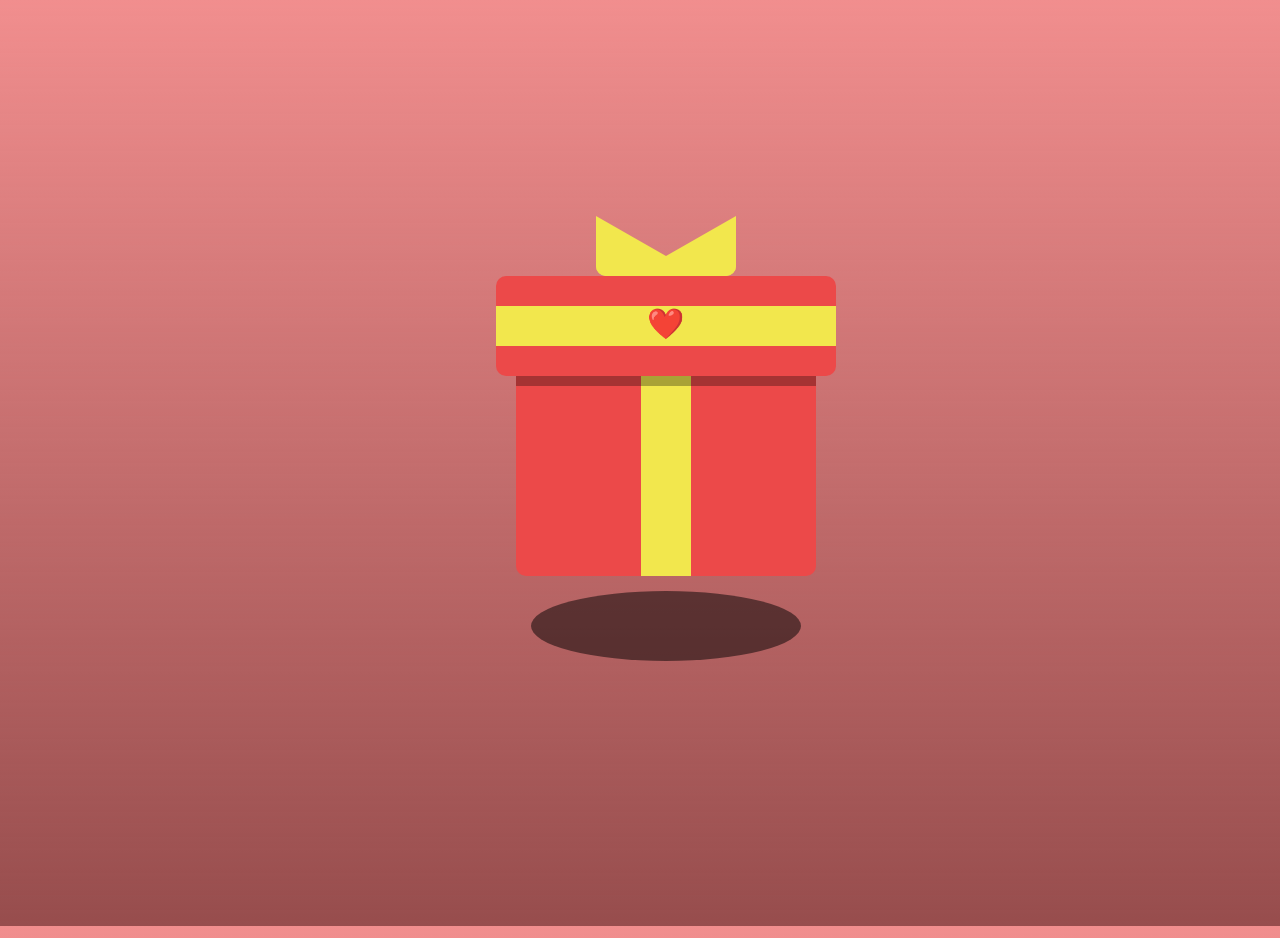
==== commit 179e251a: "sn" ====
--- a/happyBirthDay/index.html
+++ b/happyBirthDay/index.html
@@ -21,20 +21,26 @@
                 <img src="./img/2.gif" class="img2">
             </div>
             <div class="cake">
-                <div class="cake1">
-                    <div class="dau"></div>
+                <div class="cake1 ">
+                    <div class="dau1"></div>
                 </div>
-                <div class="cake2"></div>
-                <div class="cake3"></div>
+                <div class="cake2">
+                    <div class="dau2"></div>
+                </div>
+                <div class="cake3">
+                    <div class="dau3"></div>
+                </div>
                 <div class="candle"></div>
                 <div class="holder">
                     <div class="text">
                         Happy Birthday
                     </div>
+                    <div class="card">
+                        <div class="openCard"></div>
+                    </div>
                 </div>
                 <div class="flame"></div>
             </div>
-            <div class="card"></div>  
         </div>
 
         <div class="gift_box">
--- a/happyBirthDay/stylecss/style.css
+++ b/happyBirthDay/stylecss/style.css
@@ -1,7 +1,7 @@
 
 body {
     /* background-color: rgb(236, 117, 117); */
-    background: linear-gradient(rgb(250, 186, 186), transparent);
+    background: linear-gradient(rgb(241, 142, 142), transparent);
     background-color: #974d4d;
     min-height: 100vh;
     width: 100%;
@@ -60,6 +60,11 @@
         position: absolute;
         left: -300px;
     }
+    .card {
+        left: -100px;
+        position: absolute;
+        display: flex;
+    }
 
 
     
@@ -227,6 +232,7 @@
     color: #ffffff;
     top: 70px;
     position: absolute;
+    text-shadow:   10px 30px 30px rgba(179, 32, 32, 0.8);
 }
 .ball {
     display: inline-block;
@@ -276,18 +282,44 @@
 
 .cake {
     position: absolute;
-    top: 60%;
+    top: 50%;
     left: 40%;
     transform: translate(-70%, -50%);
     z-index: 1;
 }
 
 .holder {
-    background-color: rgb(210, 220, 230);
+    background-color: rgb(255, 255, 255);
     width: 450px;
     height: 170px;
     border-radius: 60%;
     position: absolute;
+}
+.holder::before {
+    position: absolute;
+    content: "";
+    height: 40px;
+    width: 50px;
+    background-color: #e22f2f;
+    z-index: 10;
+    animation: card 1s infinite;
+    left: 44%;
+    bottom: 35%;
+    cursor: pointer;
+
+}
+.holder::after {
+    content: "";
+    position: absolute;
+    border-bottom: 10px solid transparent;
+    border-top: 20px solid #720f0f;
+    border-left: 25px solid transparent;
+    border-right: 25px solid transparent;
+    left: 44%;
+    bottom: 40%;
+    z-index: 10;
+    animation: card 1s infinite;
+    cursor: pointer;
 }
 .text {
     position: absolute;
@@ -312,6 +344,7 @@
     border-bottom-right-radius: 60%;
     /* box-shadow: inset -70px 2px rgba(245, 243, 243, 0.7); */
 }
+
 .cake1::before {
     content: "";
     position: absolute;
@@ -320,7 +353,7 @@
     width: 350px;
     top: -70px;
     border-radius: 50%;
-    z-index: 4;
+    z-index: 1;
     
 }
 .cake1::after {
@@ -333,7 +366,7 @@
     box-shadow: 50px 20px rgb(250, 116, 116), 100px 40px rgb(250, 116, 116), 150px 10px rgb(250, 116, 116), 200px 20px rgb(250, 116, 116), 250px 20px rgb(250, 116, 116), 290px 3px rgb(250, 116, 116);
     
 }
-.dau {
+.dau1 {
     position: absolute;
     height: 30px;
     width: 25px;
@@ -342,6 +375,19 @@
     border-radius: 50%;
     box-shadow: 50px 20px #d61a1a, 120px 30px #d61a1a, 190px 35px #d61a1a, 260px 20px #d61a1a, 320px -10px #d61a1a;
 }
+.dau2 {
+    position: absolute;
+    /* content: ""; */
+    height: 25px;
+    width: 20px;
+    background-color: #f3b9b9;
+    top: 20px;
+    border-radius: 60%;
+    left: 20px;
+    z-index: 2;
+    box-shadow: 70px 20px #f3b9b9, 160px 25px #f3b9b9, 250px 5px #f3b9b9;
+
+}
 .cake2 {
     background-color: rgb(250, 214, 157);
     position: absolute;
@@ -349,7 +395,7 @@
     height: 130px;
     left: 75px;
     top: -135px;
-    z-index: 6;
+    z-index: 1;
     border-bottom-left-radius: 55%;
     border-bottom-right-radius: 55%;
 }
@@ -362,7 +408,7 @@
     width: 300px;
     top: -60px;
     border-radius: 60%;
-    z-index: 5;
+    z-index: 1;
 }
 .cake2::after {
     content: "";
@@ -372,6 +418,7 @@
     background-color: rgb(250, 109, 109);
     border-radius: 50% 50% 50% 50%/ 0 0 100% 100%;
     box-shadow: 30px 20px rgb(250, 109, 109), 60px 10px rgb(250, 109, 109), 90px 20px rgb(250, 109, 109), 130px 35px rgb(250, 109, 109), 160px 20px rgb(250, 109, 109), 190px 20px rgb(250, 109, 109),220px 10px rgb(250, 109, 109),250px 0px rgb(250, 109, 109);
+    z-index: 0;
 
 }
 .cake3 {
@@ -417,7 +464,7 @@
     height: 100px;
     width: 20px;
     top: -320px;
-    left: 210px;
+    left: 215px;
     border-radius: 5px;
 }
 .flame {
@@ -426,7 +473,7 @@
     height: 40px;
     background-color: #000000;
     top: -360px;
-    left: 218px;
+    left: 223px;
     z-index: 8;
 }
 .flame::before {
@@ -488,14 +535,14 @@
     left: 120px;
 } */
 
-.card {
+/* .card {
     position: absolute;
     height: 40px;
     width: 50px;
     background-color: #e22f2f;
     z-index: 20;
     animation: card 1s infinite;
-    left: 49%;
+    left: 46%;
     bottom: 30%;
     cursor: pointer;
 
@@ -507,7 +554,7 @@
     border-top: 20px solid #720f0f;
     border-left: 25px solid transparent;
     border-right: 25px solid transparent;
-}
+} */
 
 @keyframes card {
     0%{
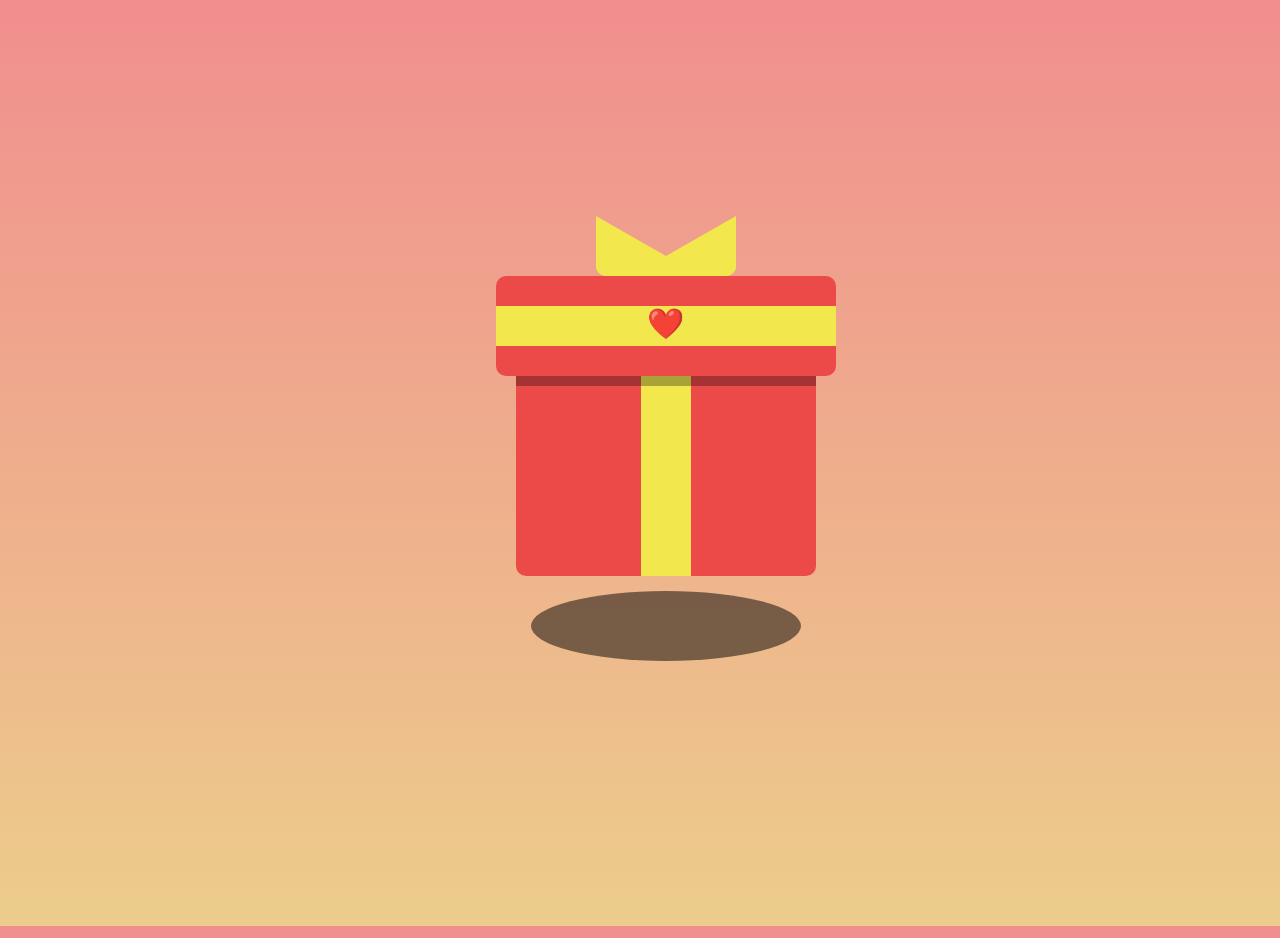
==== commit 3e0241cf: "sn" ====
--- a/happyBirthDay/index.html
+++ b/happyBirthDay/index.html
@@ -5,7 +5,7 @@
     <meta name="viewport" content="width=device-width, initial-scale=1.0">
     <script type="module" src="./js/main.js"></script>
     <link rel="stylesheet" href="stylecss/style.css">
-    <title>Sinh nhaat vui ve</title>
+    <title>Sinh nhật vui vẻ :3</title>
 </head>
 <body>
     <div class="container">
@@ -35,9 +35,6 @@
                     <div class="text">
                         Happy Birthday
                     </div>
-                    <div class="card">
-                        <div class="openCard"></div>
-                    </div>
                 </div>
                 <div class="flame"></div>
             </div>
@@ -49,6 +46,11 @@
             </div>
         </div>
         <div class="shadow"></div>
+        <div class="card">
+            <div class="openCard">
+                jjajajjajajj
+            </div>
+        </div>
     </div>
 </body>
 </html>
--- a/happyBirthDay/stylecss/style.css
+++ b/happyBirthDay/stylecss/style.css
@@ -1,7 +1,7 @@
 
 body {
     /* background-color: rgb(236, 117, 117); */
-    background: linear-gradient(rgb(241, 142, 142), transparent);
+    background: linear-gradient(rgb(241, 142, 142), #eccd8b);
     background-color: #974d4d;
     min-height: 100vh;
     width: 100%;
@@ -61,9 +61,10 @@
         left: -300px;
     }
     .card {
-        left: -100px;
+        scale: 0.9;
+        top: 70%;
         position: absolute;
-        display: flex;
+        transform: translate(-50%, -50%);
     }
 
 
@@ -295,32 +296,7 @@
     border-radius: 60%;
     position: absolute;
 }
-.holder::before {
-    position: absolute;
-    content: "";
-    height: 40px;
-    width: 50px;
-    background-color: #e22f2f;
-    z-index: 10;
-    animation: card 1s infinite;
-    left: 44%;
-    bottom: 35%;
-    cursor: pointer;
-
-}
-.holder::after {
-    content: "";
-    position: absolute;
-    border-bottom: 10px solid transparent;
-    border-top: 20px solid #720f0f;
-    border-left: 25px solid transparent;
-    border-right: 25px solid transparent;
-    left: 44%;
-    bottom: 40%;
-    z-index: 10;
-    animation: card 1s infinite;
-    cursor: pointer;
-}
+
 .text {
     position: absolute;
     bottom: 10px;
@@ -535,16 +511,17 @@
     left: 120px;
 } */
 
-/* .card {
+.card {
     position: absolute;
     height: 40px;
     width: 50px;
     background-color: #e22f2f;
     z-index: 20;
     animation: card 1s infinite;
-    left: 46%;
+    left: 49%;
     bottom: 30%;
     cursor: pointer;
+    opacity: 0;
 
 }
 .card::before {
@@ -554,7 +531,7 @@
     border-top: 20px solid #720f0f;
     border-left: 25px solid transparent;
     border-right: 25px solid transparent;
-} */
+}
 
 @keyframes card {
     0%{
@@ -583,3 +560,39 @@
     }
     
 }
+
+.card.activeCard {
+    
+    
+}
+
+.openCard {
+    width: 200px;
+    height: 300px;
+    position: absolute;
+    opacity: 0;
+    background: linear-gradient(rgb(238, 133, 133), #ffffff);
+    transform: translateX(-50%) translateY(-50%);
+    top: -300px;
+    left: 40px;
+    border-radius: 10px;
+
+}
+.openCard::before {
+    position: absolute;
+    content: "";
+    width: 200px;
+    height: 300px;
+    background: #dd3a3a;
+    /* transform: rotate(180deg); */
+    transition: 1s ease-in;
+
+}
+.openCard:hover:before {
+    transform: perspective(300px)
+    rotateY(-180deg) translateX(-40px);
+    left: -49px;
+    /* transform: translateX(-100px); */
+}
+
+
